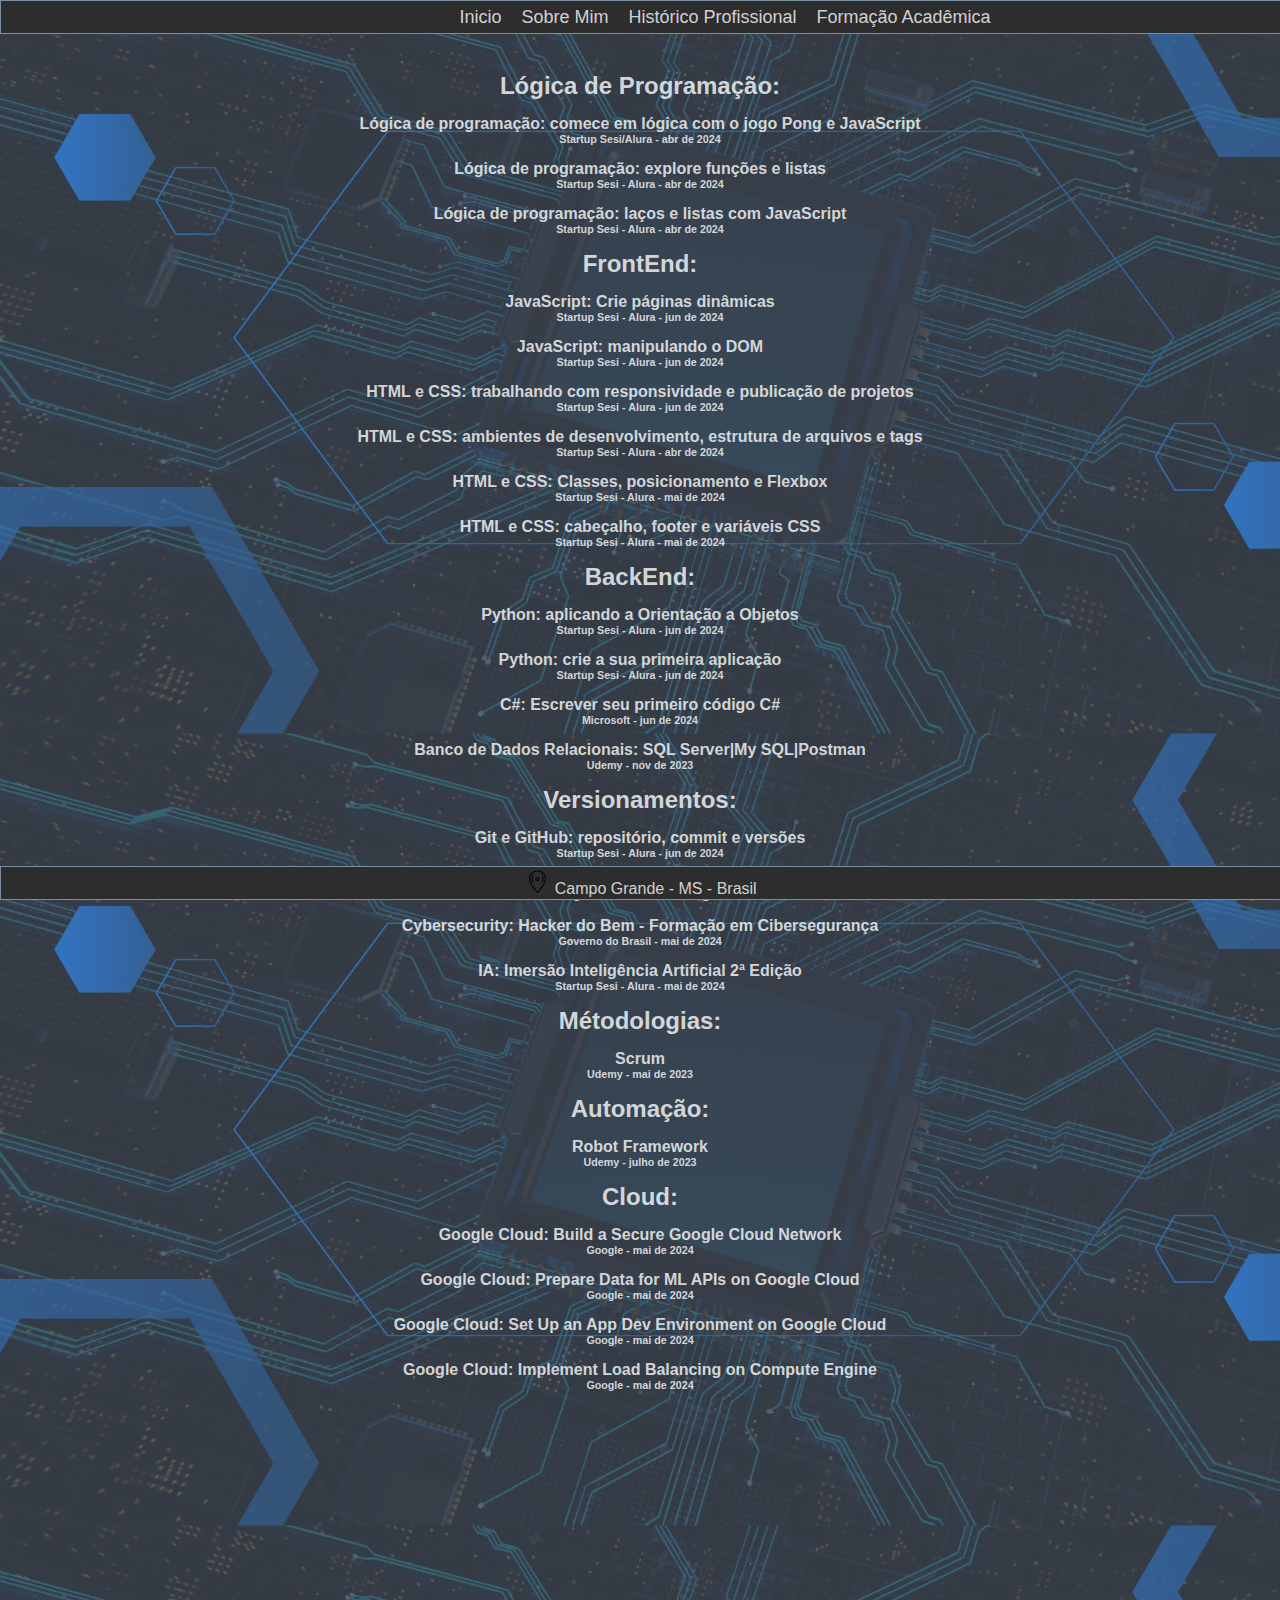
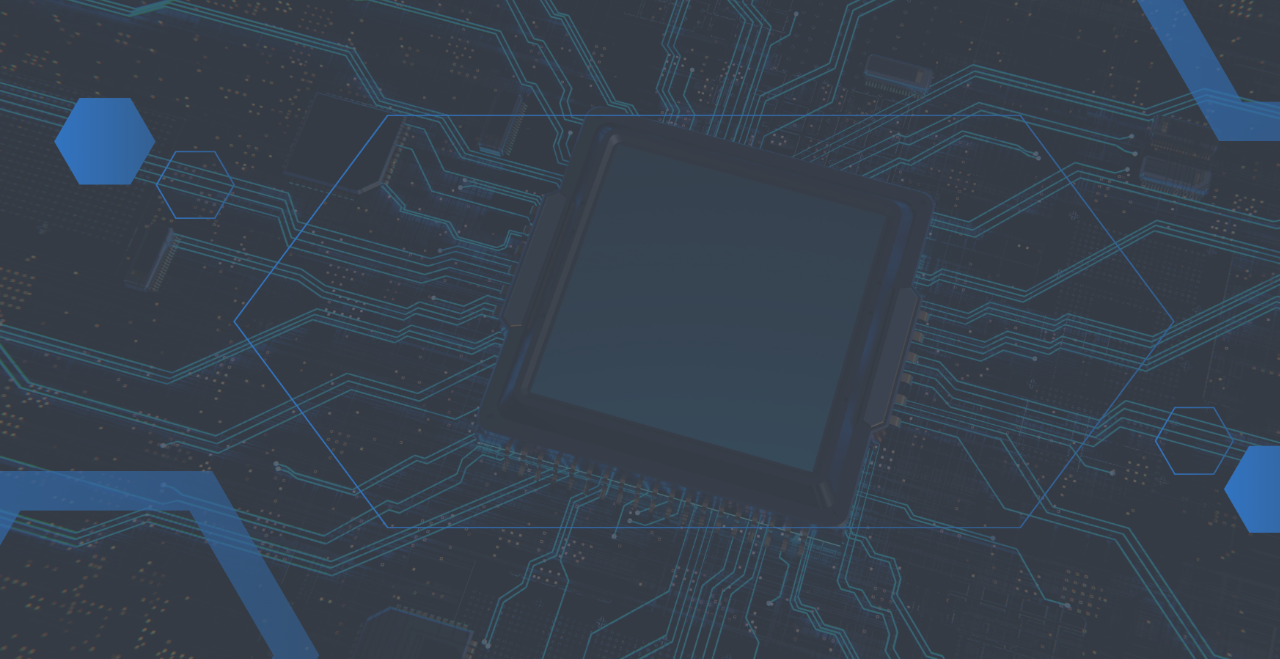
==== cursos.html @ 74254a0a "fisrt commit" ====
<!DOCTYPE html>
<html lang="pt-br">
<head>
    <meta charset="UTF-8">
    <meta name="viewport" content="width=device-width, initial-scale=1.0">
    <title>Cursos e Certificados</title>
    <link rel="stylesheet" href="style.css">
</head>
<body>
    <div class="background-image"></div>
    <header class="cabecalho">
        <nav>
            <div class="menu-hamburguer" id="menu-hamburguer">
                <span></span>
                <span></span>
                <span></span>
            </div>
            <ul class="menu" id="menu">
                <li><a href="index.html">Inicio</a></li>
                <li><a href="sobre-mim.html">Sobre Mim</a></li>
                <li><a href="historico.html">Histórico Profissional</a></li>
                <li><a href="formacao.html">Formação Acadêmica</a></li>
                <!-- <li><a href="cursos.html">Cursos</a></li> -->
            </ul>
        </nav>
    </header>
    <main >
        <h1>Cursos e Certificados</h1>
        <div class="corpo-cursos">
            
            <h2>Lógica de Programação:</h2>
            <h4>Lógica de programação: comece em lógica com o jogo Pong e JavaScript</h4>
            <h6>Startup Sesi/Alura - abr de 2024</h6>
            <h4>Lógica de programação: explore funções e listas</h4>
            <h6>Startup Sesi - Alura - abr de 2024</h6>
            <h4>Lógica de programação: laços e listas com JavaScript</h4>
            <h6>Startup Sesi - Alura - abr de 2024</h6>

            <h2>FrontEnd:</h2>
            <h4>JavaScript: Crie páginas dinâmicas</h4>
            <h6>Startup Sesi - Alura - jun de 2024</h6>
            <h4>JavaScript: manipulando o DOM</h4>
            <h6>Startup Sesi - Alura - jun de 2024</h6>
            <h4>HTML e CSS: trabalhando com responsividade e publicação de projetos</h4>
            <h6>Startup Sesi - Alura - jun de 2024</h6>
            <h4>HTML e CSS: ambientes de desenvolvimento, estrutura de arquivos e tags</h4>
            <h6>Startup Sesi - Alura - abr de 2024</h6>
            <h4>HTML e CSS: Classes, posicionamento e Flexbox</h4>
            <h6>Startup Sesi - Alura - mai de 2024</h6>
            <h4>HTML e CSS: cabeçalho, footer e variáveis CSS</h4>
            <h6>Startup Sesi - Alura - mai de 2024</h6>

            <h2>BackEnd:</h2>
            <h4>Python: aplicando a Orientação a Objetos</h4>
            <h6>Startup Sesi - Alura - jun de 2024</h6>
            <h4>Python: crie a sua primeira aplicação</h4>
            <h6>Startup Sesi - Alura - jun de 2024</h6>
            <h4>C#: Escrever seu primeiro código C#</h4>
            <h6>Microsoft - jun de 2024</h6>
            <h4>Banco de Dados Relacionais: SQL Server|My SQL|Postman</h4>
            <h6>Udemy - nov de 2023</h6>

            <h2>Versionamentos:</h2>
            <h4>Git e GitHub: repositório, commit e versões</h4>
            <h6>Startup Sesi - Alura - jun de 2024</h6>

            <h2>Cybersecurity:</h2>
            <h4>Cybersecurity: Hacker do Bem - Formação em Cibersegurança</h4>
            <h6>Governo do Brasil - mai de 2024</h6>
            <h4>IA: Imersão Inteligência Artificial 2ª Edição</h4>
            <h6>Startup Sesi - Alura - mai de 2024</h6>

            <h2>Métodologias:</h2>
            <h4>Scrum</h4>
            <h6>Udemy - mai de 2023</h6>

            <h2>Automação:</h2>
            <h4>Robot Framework</h4>
            <h6>Udemy - julho de 2023</h6>

            <h2>Cloud:</h2>
            <h4>Google Cloud: Build a Secure Google Cloud Network</h4>
            <h6>Google - mai de 2024</h6>
            <h4>Google Cloud:  Prepare Data for ML APIs on Google Cloud</h4>
            <h6>Google - mai de 2024</h6>
            <h4>Google Cloud:  Set Up an App Dev Environment on Google Cloud</h4>
            <h6>Google - mai de 2024</h6>
            <h4>Google Cloud: Implement Load Balancing on Compute Engine</h4>
            <h6>Google - mai de 2024</h6>

        </div>
    </main>
    <footer class="rodape">
        <a href="https://www.google.com/search?q=campo+grande+ms&sca_esv=68041e448ebf4032&biw=1358&bih=630&sxsrf=ADLYWIKrGnjTCHc-l4afB0pqDiJnA-oaog%3A1719869687102&ei=9yCDZrPyBbOB5OUPl-6esAg&ved=0ahUKEwjzyYnu5YaHAxWzALkGHRe3B4YQ4dUDCA8&uact=5&oq=campo+grande+ms&gs_lp=[base64]&sclient=gws-wiz-serp" target="_blank" rel="noreferrer noopener"><img src="img/icons8-localidade-25.png" alt="">  Campo Grande - MS - Brasil</a>
    </footer>
    <script src="main.js"></script>
</body>
</html>
---- style.css ----
:root {
    --cor-primaria: #7d8ea0;
    --cor-secundaria: #ffffffcb;
    --cor-terciaria: #2e2d2d;
    --fonte-primaria: 'Krona One', sans-serif;
    --fonte-secundaria: 'Montserrat', sans-serif;
}

* {
    padding: 0;
    margin: 0;
    text-decoration: none;
    color: var(--cor-secundaria);
}

body {
    background-color: var(--cor-primaria);
    font-family: var(--fonte-secundaria);
    position: relative;
    overflow-x: hidden;
}

.background-image {
    position: absolute;
    top: 0;
    left: 0;
    width: 110%;
    height: 150%;
    background-image: url('img/blackground.png');
    background-size: contain;
    background-repeat: repeat;
    background-position: center center;
    opacity: 0.6;
    z-index: -1;
}

.cabecalho {
    position: fixed;
    display: flex;
    justify-content: center;
    align-items: center;
    width: 88rem; 
    height: 2rem; 
    background-color: var(--cor-terciaria);
    padding: 0 1.25rem; 
    z-index: 1;
    border: 0.06rem solid var(--cor-primaria);
}

.menu-hamburguer {
    display: none;
    flex-direction: column;
    cursor: pointer;
}

.menu-hamburguer span {
    height: 0.1875rem; 
    width: 1.5625rem; 
    background: var(--cor-secundaria);
    margin-bottom: 0.25rem; 
    border-radius: 0.3125rem; 
}

.menu {
    display: flex;
    list-style: none;
}

.menu li {
    margin: 0 0.625rem; 
}

.menu li a {
    color: var(--cor-secundaria);
    font-size: 1.125rem;
}

.contatos {
    display: flex;
    gap: 15.625rem; 
}

.corpo {
    padding: 5rem 1.25rem 1.25rem 1.25rem; 
    display: flex;
    flex-direction: column;
}

.corpo h1 {
    display: flex;
    flex-direction: column;
    align-items: center;
    padding: 0.625rem; 
}

.corpo-formacao {
    padding: 1.25rem 1.25rem 11.25rem 1.25rem; 
    display: flex;
    flex-direction: column;
    align-items: center;
}

.corpo-historico {
    padding: 5rem 21.875rem 5rem 21.875rem; 
    display: flex;
    flex-direction: column;
}

.corpo-historico h1, h3, h4 {
    display: flex;
    flex-direction: column;
    align-items: center;
}

.corpo-sobre {
    padding: 3.125rem 21.875rem 12.5rem 21.875rem; 
    display: flex;
    flex-direction: column;
    text-align: justify;
}

.corpo-sobre h1 {
    text-align: center;
}

.corpo-cursos {
    padding: 1.25rem 1.25rem 6.25rem 1.25rem;
    display: flex;
    flex-direction: column;
    align-items: center;
}

.corpo-cursos h4, h6 {
    align-items: left;
}

.rodape {
    display: flex;
    justify-content: space-around;
    align-items: center;
    width: 100%;
    height: 2rem;
    background-color: var(--cor-terciaria);
    position: fixed;
    bottom: 0;
    border: 0.06rem solid var(--cor-primaria);
}

@media (max-width: 41.25rem) { 
    .menu-hamburguer {
        display: flex;
    }
    .menu {
        flex-direction: column;
        background-color: var(--cor-terciaria);
        position: absolute;
        top: 3.75rem; 
        right: -100%;
        width: 12.5rem; 
        height: calc(100vh - 3.75rem); 
        justify-content: flex-start;
        align-items: flex-start;
        padding: 0.625rem; 
        transition: right 0.3s ease-in-out;
    }
    .menu li {
        margin: 0.625rem 0; 
    }
    .menu.open {
        right: 0;
    }
}

#foto-perfil {
    display: flex;
    justify-content: center;
    align-items: center;
    margin-bottom: 1.25rem; 
}

.contato-foto {
    width: 15rem;
    height: 25rem;
    border: 0.125rem solid black;
}

.botoes {
    display: flex;
    gap: 0.625rem; 
    flex-wrap: wrap;
    justify-content: center;
    
}

.button {
    display: inline-block;
    padding: 0.625rem 0.625rem 0.3125rem 0.625rem;
    background-color: var(--cor-terciaria);
    color: var(--cor-secundaria);
    border: none;
    border-radius: 0.3125rem; /* 5px */
    font-size: 1rem; /* 16px */
    cursor: pointer;
    transition: background-color 0.3s;
    border: 0.06rem solid var(--cor-primaria);
}

.button:hover {
    background-color: var(--cor-primaria);
}

h1, h2, h5, h6, p {
    margin-bottom: 0.9375rem; 
}
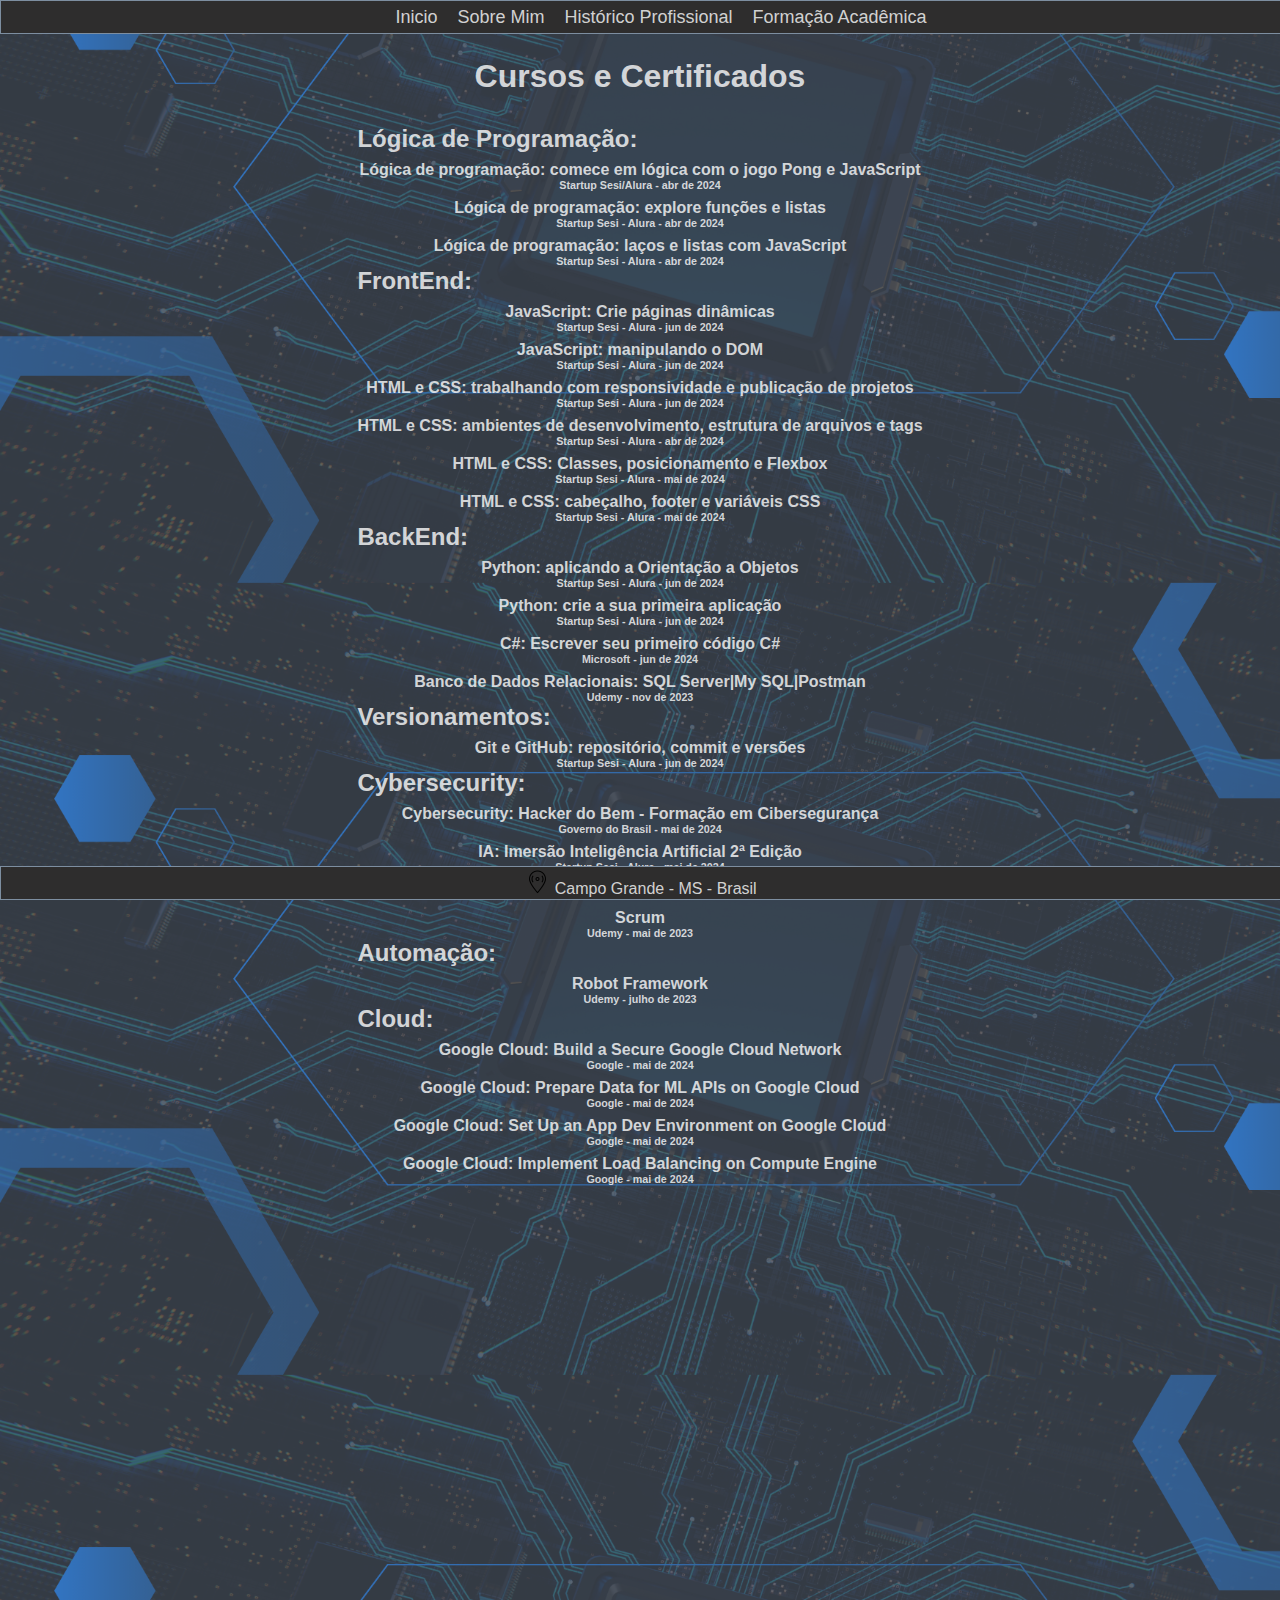
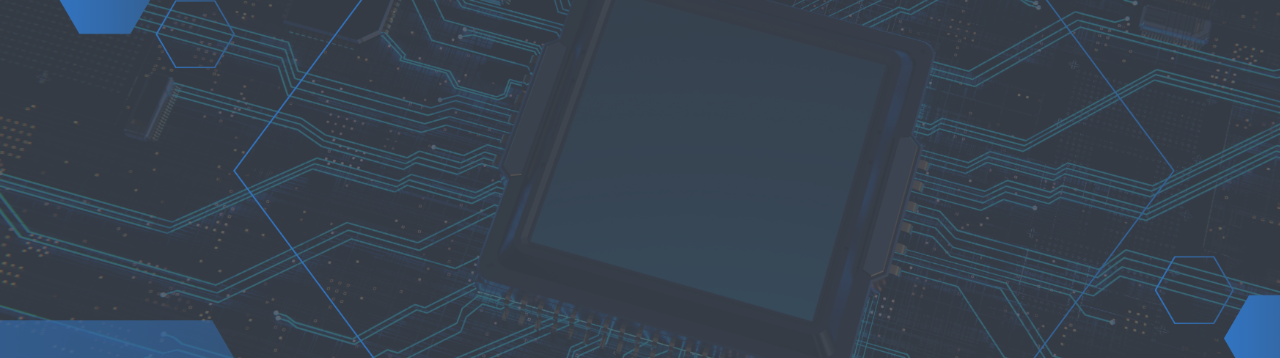
==== commit 5f9edfe8: "primeiras correcoes" ====
--- a/cursos.html
+++ b/cursos.html
@@ -10,11 +10,6 @@
     <div class="background-image"></div>
     <header class="cabecalho">
         <nav>
-            <div class="menu-hamburguer" id="menu-hamburguer">
-                <span></span>
-                <span></span>
-                <span></span>
-            </div>
             <ul class="menu" id="menu">
                 <li><a href="index.html">Inicio</a></li>
                 <li><a href="sobre-mim.html">Sobre Mim</a></li>
@@ -24,12 +19,12 @@
             </ul>
         </nav>
     </header>
-    <main >
+    <main class="corpo" >
         <h1>Cursos e Certificados</h1>
         <div class="corpo-cursos">
             
-            <h2>Lógica de Programação:</h2>
-            <h4>Lógica de programação: comece em lógica com o jogo Pong e JavaScript</h4>
+            <h2 >Lógica de Programação:</h2>
+            <h4 >Lógica de programação: comece em lógica com o jogo Pong e JavaScript</h4>
             <h6>Startup Sesi/Alura - abr de 2024</h6>
             <h4>Lógica de programação: explore funções e listas</h4>
             <h6>Startup Sesi - Alura - abr de 2024</h6>
--- a/style.css
+++ b/style.css
@@ -17,6 +17,7 @@
     background-color: var(--cor-primaria);
     font-family: var(--fonte-secundaria);
     position: relative;
+    /* Oculta qualquer conteúdo que transborde horizontalmente */
     overflow-x: hidden;
 }
 
@@ -39,26 +40,13 @@
     display: flex;
     justify-content: center;
     align-items: center;
-    width: 88rem; 
+    width: 100%; 
     height: 2rem; 
     background-color: var(--cor-terciaria);
     padding: 0 1.25rem; 
+    /* determina quais elementos aparecem na frente ou atrás de outros elementos na página */
     z-index: 1;
     border: 0.06rem solid var(--cor-primaria);
-}
-
-.menu-hamburguer {
-    display: none;
-    flex-direction: column;
-    cursor: pointer;
-}
-
-.menu-hamburguer span {
-    height: 0.1875rem; 
-    width: 1.5625rem; 
-    background: var(--cor-secundaria);
-    margin-bottom: 0.25rem; 
-    border-radius: 0.3125rem; 
 }
 
 .menu {
@@ -75,15 +63,23 @@
     font-size: 1.125rem;
 }
 
-.contatos {
-    display: flex;
-    gap: 15.625rem; 
+/* todo o main*/
+.corpo-index {
+    padding: 3rem 1.25rem 1.25rem 1.25rem; 
+    display: flex;
+    flex-direction: column;
+    align-items: center;
+}
+
+.corpo-index h1 {
+    padding: 0 0 0.5rem 0;
 }
 
 .corpo {
-    padding: 5rem 1.25rem 1.25rem 1.25rem; 
-    display: flex;
-    flex-direction: column;
+    padding: 3rem 1.25rem 1.25rem 1.25rem; 
+    display: flex;
+    flex-direction: column;
+    align-items: center;
 }
 
 .corpo h1 {
@@ -91,97 +87,13 @@
     flex-direction: column;
     align-items: center;
     padding: 0.625rem; 
-}
-
-.corpo-formacao {
-    padding: 1.25rem 1.25rem 11.25rem 1.25rem; 
-    display: flex;
-    flex-direction: column;
-    align-items: center;
-}
-
-.corpo-historico {
-    padding: 5rem 21.875rem 5rem 21.875rem; 
-    display: flex;
-    flex-direction: column;
-}
-
-.corpo-historico h1, h3, h4 {
-    display: flex;
-    flex-direction: column;
-    align-items: center;
-}
-
-.corpo-sobre {
-    padding: 3.125rem 21.875rem 12.5rem 21.875rem; 
-    display: flex;
-    flex-direction: column;
-    text-align: justify;
-}
-
-.corpo-sobre h1 {
-    text-align: center;
-}
-
-.corpo-cursos {
-    padding: 1.25rem 1.25rem 6.25rem 1.25rem;
-    display: flex;
-    flex-direction: column;
-    align-items: center;
-}
-
-.corpo-cursos h4, h6 {
-    align-items: left;
-}
-
-.rodape {
-    display: flex;
-    justify-content: space-around;
-    align-items: center;
-    width: 100%;
-    height: 2rem;
-    background-color: var(--cor-terciaria);
-    position: fixed;
-    bottom: 0;
-    border: 0.06rem solid var(--cor-primaria);
-}
-
-@media (max-width: 41.25rem) { 
-    .menu-hamburguer {
-        display: flex;
-    }
-    .menu {
-        flex-direction: column;
-        background-color: var(--cor-terciaria);
-        position: absolute;
-        top: 3.75rem; 
-        right: -100%;
-        width: 12.5rem; 
-        height: calc(100vh - 3.75rem); 
-        justify-content: flex-start;
-        align-items: flex-start;
-        padding: 0.625rem; 
-        transition: right 0.3s ease-in-out;
-    }
-    .menu li {
-        margin: 0.625rem 0; 
-    }
-    .menu.open {
-        right: 0;
-    }
-}
-
-#foto-perfil {
-    display: flex;
-    justify-content: center;
-    align-items: center;
-    margin-bottom: 1.25rem; 
 }
 
 .contato-foto {
     width: 15rem;
     height: 25rem;
     border: 0.125rem solid black;
+    padding: 0.25rem;
 }
 
 .botoes {
@@ -189,7 +101,7 @@
     gap: 0.625rem; 
     flex-wrap: wrap;
     justify-content: center;
-    
+    padding: 0.5rem 0;
 }
 
 .button {
@@ -209,6 +121,86 @@
     background-color: var(--cor-primaria);
 }
 
-h1, h2, h5, h6, p {
-    margin-bottom: 0.9375rem; 
-}
+.rodape {
+    display: flex;
+    justify-content: space-around;
+    align-items: center;
+    width: 100%;
+    height: 2rem;
+    background-color: var(--cor-terciaria);
+    position: fixed;
+    bottom: 0;
+    border: 0.06rem solid var(--cor-primaria);
+}
+
+
+/* ******************************************** */
+
+.corpo-historico {
+    padding: 4rem 21.875rem 5rem 21.875rem; 
+    display: flex;
+    flex-direction: column;
+}
+
+.corpo-historico h1, h3, h4 {
+    display: flex;
+    flex-direction: column;
+    /* align-items: center; */
+    padding: 0.5rem 0 0 0;
+}
+
+.corpo-historico p {
+    padding: 0.5rem 0 0 0;
+}
+
+.corpo-formacao {
+    padding: 1.25rem 1.25rem 11.25rem 1.25rem; 
+    display: flex;
+    flex-direction: column;
+    align-items: center;
+}
+
+.corpo-formacao h2 {
+    padding: 1rem;
+}
+
+.corpo-sobre {
+    padding: 3.125rem 21.875rem 12.5rem 21.875rem; 
+    display: flex;
+    flex-direction: column;
+    text-align: justify;
+}
+
+.corpo-sobre h1 {
+    text-align: center;
+}
+
+.corpo-cursos {
+    padding: 1.25rem 1.25rem 6.25rem 1.25rem;
+    display: flex;
+    flex-direction: column;
+    text-align: center;
+}
+
+.corpo-cursos h2{
+    text-align: left;
+}
+
+
+
+@media (max-width: 800px) { 
+    /* .menu-hamburguer {
+        display: flex;
+    } */
+    .menu {
+        display: flex;
+        flex-direction: column;
+        position: fixed;
+}
+
+#foto-perfil {
+    display: flex;
+    justify-content: center;
+    align-items: center;
+    margin-bottom: 1.25rem; 
+}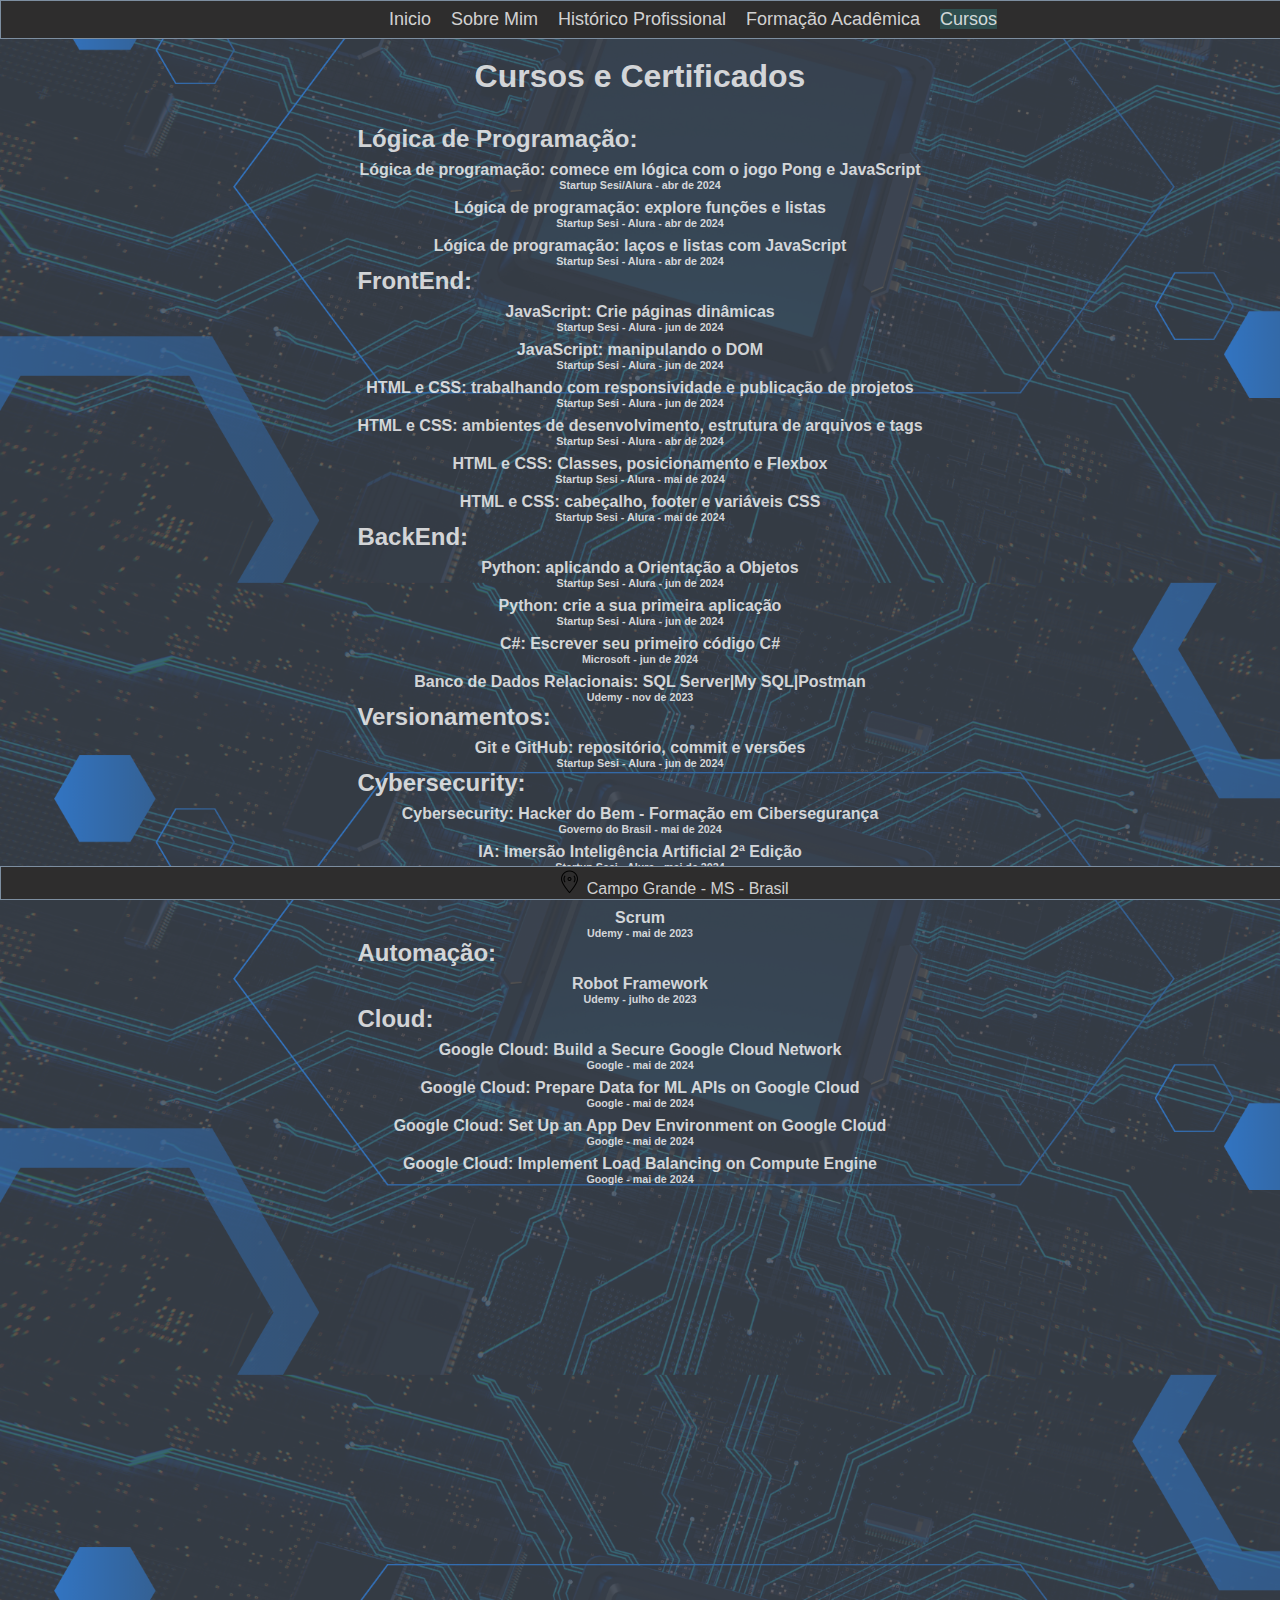
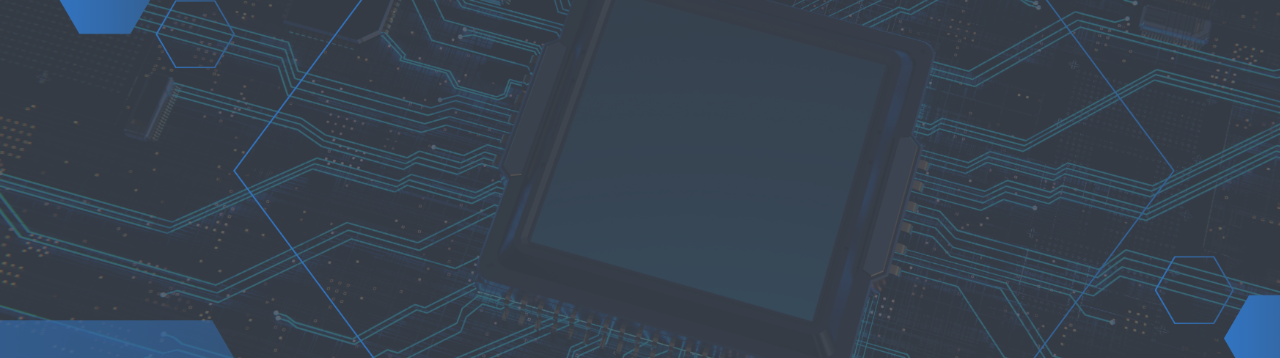
==== commit 1a261b41: "menu hamburguer" ====
--- a/cursos.html
+++ b/cursos.html
@@ -4,18 +4,20 @@
     <meta charset="UTF-8">
     <meta name="viewport" content="width=device-width, initial-scale=1.0">
     <title>Cursos e Certificados</title>
+    <link rel="stylesheet" href="https://fonts.googleapis.com/css2?family=Material+Symbols+Outlined:opsz,wght,FILL,GRAD@20..48,100..700,0..1,-50..200" />
     <link rel="stylesheet" href="style.css">
 </head>
 <body>
     <div class="background-image"></div>
     <header class="cabecalho">
+        <i class="material-symbols-outlined">menu</i>
         <nav>
             <ul class="menu" id="menu">
                 <li><a href="index.html">Inicio</a></li>
                 <li><a href="sobre-mim.html">Sobre Mim</a></li>
                 <li><a href="historico.html">Histórico Profissional</a></li>
                 <li><a href="formacao.html">Formação Acadêmica</a></li>
-                <!-- <li><a href="cursos.html">Cursos</a></li> -->
+                <li><a href="cursos.html" style="background-color:darkslategray;">Cursos</a></li>
             </ul>
         </nav>
     </header>
--- a/style.css
+++ b/style.css
@@ -17,7 +17,6 @@
     background-color: var(--cor-primaria);
     font-family: var(--fonte-secundaria);
     position: relative;
-    /* Oculta qualquer conteúdo que transborde horizontalmente */
     overflow-x: hidden;
 }
 
@@ -35,16 +34,19 @@
     z-index: -1;
 }
 
+.material-symbols-outlined {
+    display: none;
+    cursor: pointer;
+}
+
 .cabecalho {
     position: fixed;
     display: flex;
-    justify-content: center;
-    align-items: center;
-    width: 100%; 
-    height: 2rem; 
+    flex-direction: column;
+    align-items: center;
+    width: 84rem;
     background-color: var(--cor-terciaria);
-    padding: 0 1.25rem; 
-    /* determina quais elementos aparecem na frente ou atrás de outros elementos na página */
+    padding: 0.5rem 1.25rem;
     z-index: 1;
     border: 0.06rem solid var(--cor-primaria);
 }
@@ -52,10 +54,12 @@
 .menu {
     display: flex;
     list-style: none;
+    justify-content: center;
+    width: 100%;
 }
 
 .menu li {
-    margin: 0 0.625rem; 
+    margin: 0 0.625rem;
 }
 
 .menu li a {
@@ -63,9 +67,8 @@
     font-size: 1.125rem;
 }
 
-/* todo o main*/
 .corpo-index {
-    padding: 3rem 1.25rem 1.25rem 1.25rem; 
+    padding: 3rem 1.25rem 1.25rem 1.25rem;
     display: flex;
     flex-direction: column;
     align-items: center;
@@ -76,7 +79,7 @@
 }
 
 .corpo {
-    padding: 3rem 1.25rem 1.25rem 1.25rem; 
+    padding: 3rem 1.25rem 1.25rem 1.25rem;
     display: flex;
     flex-direction: column;
     align-items: center;
@@ -86,7 +89,7 @@
     display: flex;
     flex-direction: column;
     align-items: center;
-    padding: 0.625rem; 
+    padding: 0.625rem;
 }
 
 .contato-foto {
@@ -98,7 +101,7 @@
 
 .botoes {
     display: flex;
-    gap: 0.625rem; 
+    gap: 0.625rem;
     flex-wrap: wrap;
     justify-content: center;
     padding: 0.5rem 0;
@@ -110,8 +113,8 @@
     background-color: var(--cor-terciaria);
     color: var(--cor-secundaria);
     border: none;
-    border-radius: 0.3125rem; /* 5px */
-    font-size: 1rem; /* 16px */
+    border-radius: 0.3125rem;
+    font-size: 1rem;
     cursor: pointer;
     transition: background-color 0.3s;
     border: 0.06rem solid var(--cor-primaria);
@@ -125,7 +128,7 @@
     display: flex;
     justify-content: space-around;
     align-items: center;
-    width: 100%;
+    width: 84rem;
     height: 2rem;
     background-color: var(--cor-terciaria);
     position: fixed;
@@ -133,11 +136,8 @@
     border: 0.06rem solid var(--cor-primaria);
 }
 
-
-/* ******************************************** */
-
 .corpo-historico {
-    padding: 4rem 21.875rem 5rem 21.875rem; 
+    padding: 4rem 21.875rem 5rem 21.875rem;
     display: flex;
     flex-direction: column;
 }
@@ -145,7 +145,6 @@
 .corpo-historico h1, h3, h4 {
     display: flex;
     flex-direction: column;
-    /* align-items: center; */
     padding: 0.5rem 0 0 0;
 }
 
@@ -154,7 +153,7 @@
 }
 
 .corpo-formacao {
-    padding: 1.25rem 1.25rem 11.25rem 1.25rem; 
+    padding: 1.25rem 1.25rem 11.25rem 1.25rem;
     display: flex;
     flex-direction: column;
     align-items: center;
@@ -165,7 +164,7 @@
 }
 
 .corpo-sobre {
-    padding: 3.125rem 21.875rem 12.5rem 21.875rem; 
+    padding: 3.125rem 21.875rem 12.5rem 21.875rem;
     display: flex;
     flex-direction: column;
     text-align: justify;
@@ -182,25 +181,34 @@
     text-align: center;
 }
 
-.corpo-cursos h2{
+.corpo-cursos h2 {
     text-align: left;
 }
 
-
-
-@media (max-width: 800px) { 
-    /* .menu-hamburguer {
-        display: flex;
-    } */
+@media (max-width: 800px) {
+    .material-symbols-outlined {
+        display: block; /* Mostra o ícone do menu hamburguer */
+        cursor: pointer; /* Altera o cursor para indicar que é clicável */
+    }
+
+    .cabecalho {
+        width: 84%; /* Ajusta a largura para ocupar toda a largura disponível */
+        padding: 0.5rem 1.25rem; /* Mantém o padding para espaçamento */
+    }
+
     .menu {
-        display: flex;
-        flex-direction: column;
-        position: fixed;
-}
-
-#foto-perfil {
-    display: flex;
-    justify-content: center;
-    align-items: center;
-    margin-bottom: 1.25rem; 
-}+        display: none; /* Esconde o menu por padrão */
+        flex-direction: column; /* Alinha os itens do menu verticalmente */
+        align-items: center; /* Centraliza os itens do menu horizontalmente */
+        width: 100%; /* Ajusta a largura para ocupar toda a largura disponível */
+        padding: 0.5rem 0; /* Espaçamento interno para os itens do menu */
+    }
+
+    .menu.active {
+        display: flex; /* Exibe o menu quando a classe 'active' é adicionada */
+    }
+
+    .menu li {
+        margin: 0.625rem 0; /* Espaçamento entre os itens do menu */
+    }
+}
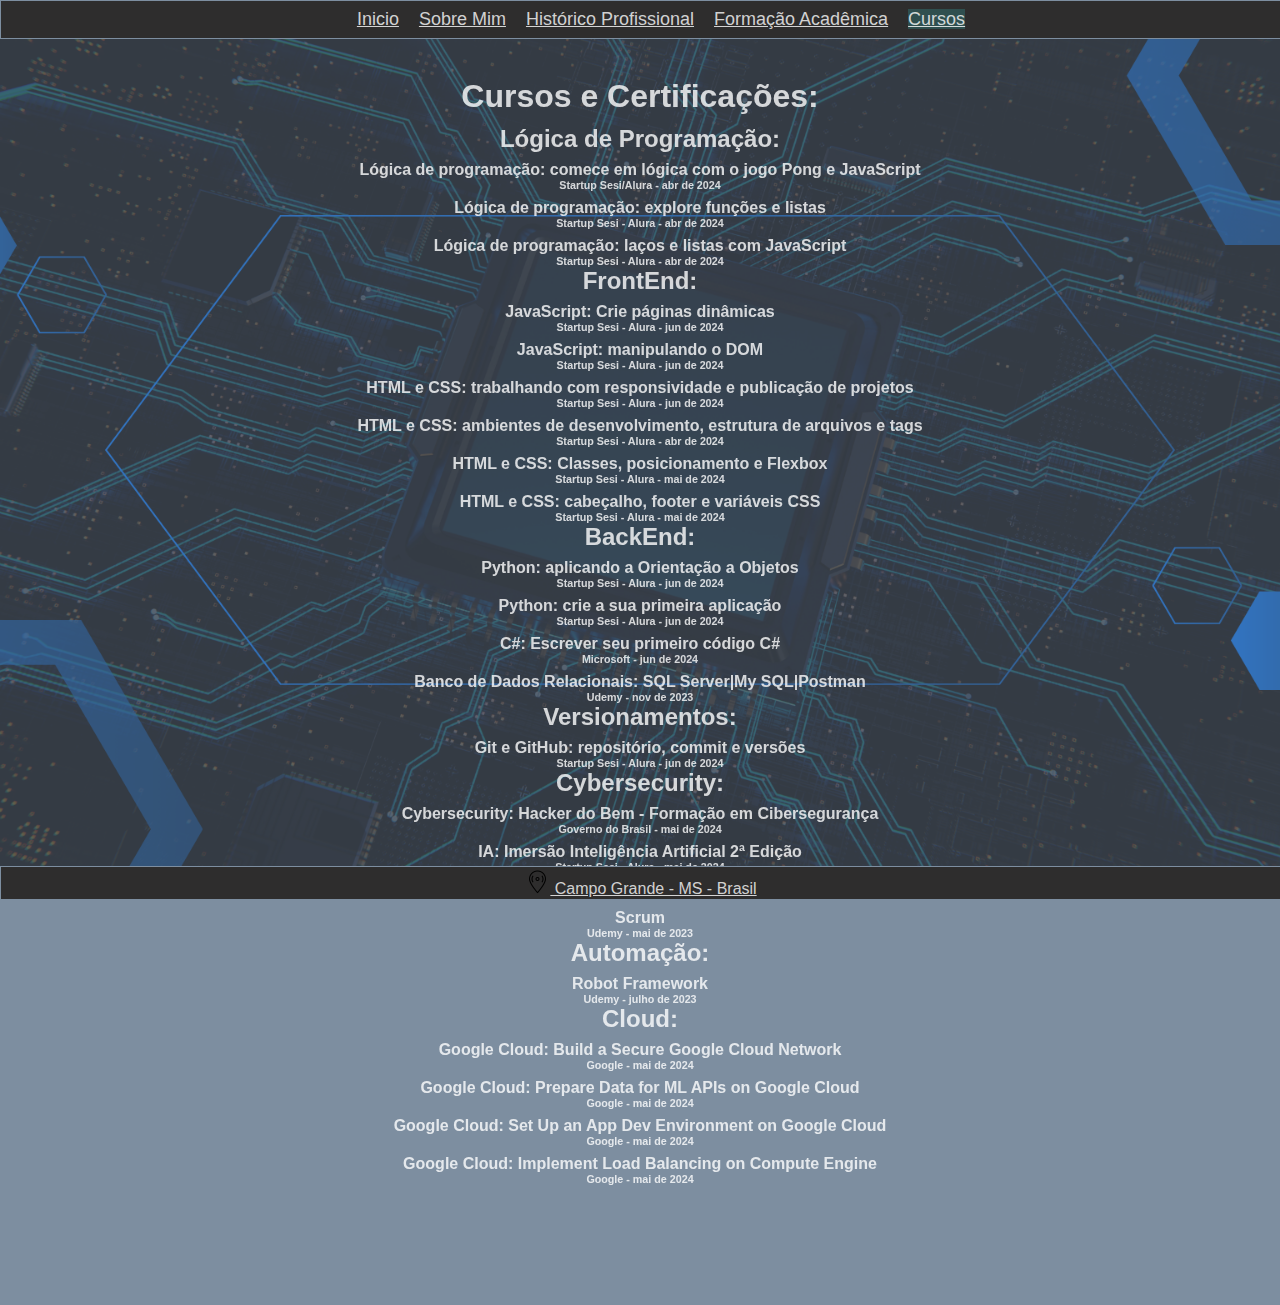
==== commit 6f3e3fdb: "Inclusao de Responsividade2" ====
--- a/cursos.html
+++ b/cursos.html
@@ -22,9 +22,9 @@
         </nav>
     </header>
     <main class="corpo" >
-        <h1>Cursos e Certificados</h1>
+        <!-- <h1>Cursos e Certificados</h1> -->
         <div class="corpo-cursos">
-            
+            <h1>Cursos e Certificações:</h1>
             <h2 >Lógica de Programação:</h2>
             <h4 >Lógica de programação: comece em lógica com o jogo Pong e JavaScript</h4>
             <h6>Startup Sesi/Alura - abr de 2024</h6>
--- a/style.css
+++ b/style.css
@@ -9,7 +9,6 @@
 * {
     padding: 0;
     margin: 0;
-    text-decoration: none;
     color: var(--cor-secundaria);
 }
 
@@ -21,13 +20,13 @@
 }
 
 .background-image {
-    position: absolute;
+    position: fixed;
     top: 0;
     left: 0;
-    width: 110%;
-    height: 150%;
+    width: 100vw;
+    height: 100vh;
     background-image: url('img/blackground.png');
-    background-size: contain;
+    background-size: cover;
     background-repeat: repeat;
     background-position: center center;
     opacity: 0.6;
@@ -44,7 +43,7 @@
     display: flex;
     flex-direction: column;
     align-items: center;
-    width: 84rem;
+    width: 100%;
     background-color: var(--cor-terciaria);
     padding: 0.5rem 1.25rem;
     z-index: 1;
@@ -67,6 +66,19 @@
     font-size: 1.125rem;
 }
 
+#foto-perfil {
+    display: flex;
+    justify-content: center;
+    align-items: center;
+    margin-bottom: 2;
+}
+
+.contato-foto {
+    width: 240px;
+    height: 400px;
+}
+
+
 .corpo-index {
     padding: 3rem 1.25rem 1.25rem 1.25rem;
     display: flex;
@@ -92,11 +104,15 @@
     padding: 0.625rem;
 }
 
-.contato-foto {
-    width: 15rem;
-    height: 25rem;
-    border: 0.125rem solid black;
-    padding: 0.25rem;
+.corpo-sobre {
+    padding: 3.125rem 1.25rem;
+    display: flex;
+    flex-direction: column;
+    text-align: justify;
+}
+
+.corpo-sobre h1 {
+    text-align: center;
 }
 
 .botoes {
@@ -128,7 +144,7 @@
     display: flex;
     justify-content: space-around;
     align-items: center;
-    width: 84rem;
+    width: 100vw; 
     height: 2rem;
     background-color: var(--cor-terciaria);
     position: fixed;
@@ -137,7 +153,7 @@
 }
 
 .corpo-historico {
-    padding: 4rem 21.875rem 5rem 21.875rem;
+    padding: 4rem 1.25rem;
     display: flex;
     flex-direction: column;
 }
@@ -163,17 +179,6 @@
     padding: 1rem;
 }
 
-.corpo-sobre {
-    padding: 3.125rem 21.875rem 12.5rem 21.875rem;
-    display: flex;
-    flex-direction: column;
-    text-align: justify;
-}
-
-.corpo-sobre h1 {
-    text-align: center;
-}
-
 .corpo-cursos {
     padding: 1.25rem 1.25rem 6.25rem 1.25rem;
     display: flex;
@@ -181,34 +186,61 @@
     text-align: center;
 }
 
-.corpo-cursos h2 {
-    text-align: left;
-}
 
 @media (max-width: 800px) {
     .material-symbols-outlined {
-        display: block; /* Mostra o ícone do menu hamburguer */
-        cursor: pointer; /* Altera o cursor para indicar que é clicável */
+        display: block;
+        cursor: pointer;
     }
 
     .cabecalho {
-        width: 84%; /* Ajusta a largura para ocupar toda a largura disponível */
-        padding: 0.5rem 1.25rem; /* Mantém o padding para espaçamento */
+        width: 100%; 
+        padding: 0.5rem 1.25rem;
     }
 
     .menu {
-        display: none; /* Esconde o menu por padrão */
-        flex-direction: column; /* Alinha os itens do menu verticalmente */
-        align-items: center; /* Centraliza os itens do menu horizontalmente */
-        width: 100%; /* Ajusta a largura para ocupar toda a largura disponível */
-        padding: 0.5rem 0; /* Espaçamento interno para os itens do menu */
+        display: none;
+        flex-direction: column;
+        align-items: center;
+        width: 100%;
+        padding: 0.5rem 0;
     }
 
     .menu.active {
-        display: flex; /* Exibe o menu quando a classe 'active' é adicionada */
+        display: flex;
     }
 
     .menu li {
-        margin: 0.625rem 0; /* Espaçamento entre os itens do menu */
-    }
-}
+        margin: 0.625rem 0;
+    }
+
+    .corpo-sobre {
+        padding: 1.25rem; 
+    }
+
+    #foto-perfil {
+        display: flex;
+        justify-content: center;
+        align-items: center;
+        margin-bottom: 20px;
+    }
+    
+    .contato-foto {
+        width: 240px;
+        height: 400px;
+    }
+
+    .rodape {
+        display: flex;
+        justify-content: space-around;
+        align-items: center;
+        width: 100vw;
+        height: 2rem;
+        background-color: var(--cor-terciaria);
+        position: fixed;
+        bottom: 0;
+        border: 0.06rem solid var(--cor-primaria);
+    }
+
+
+}
